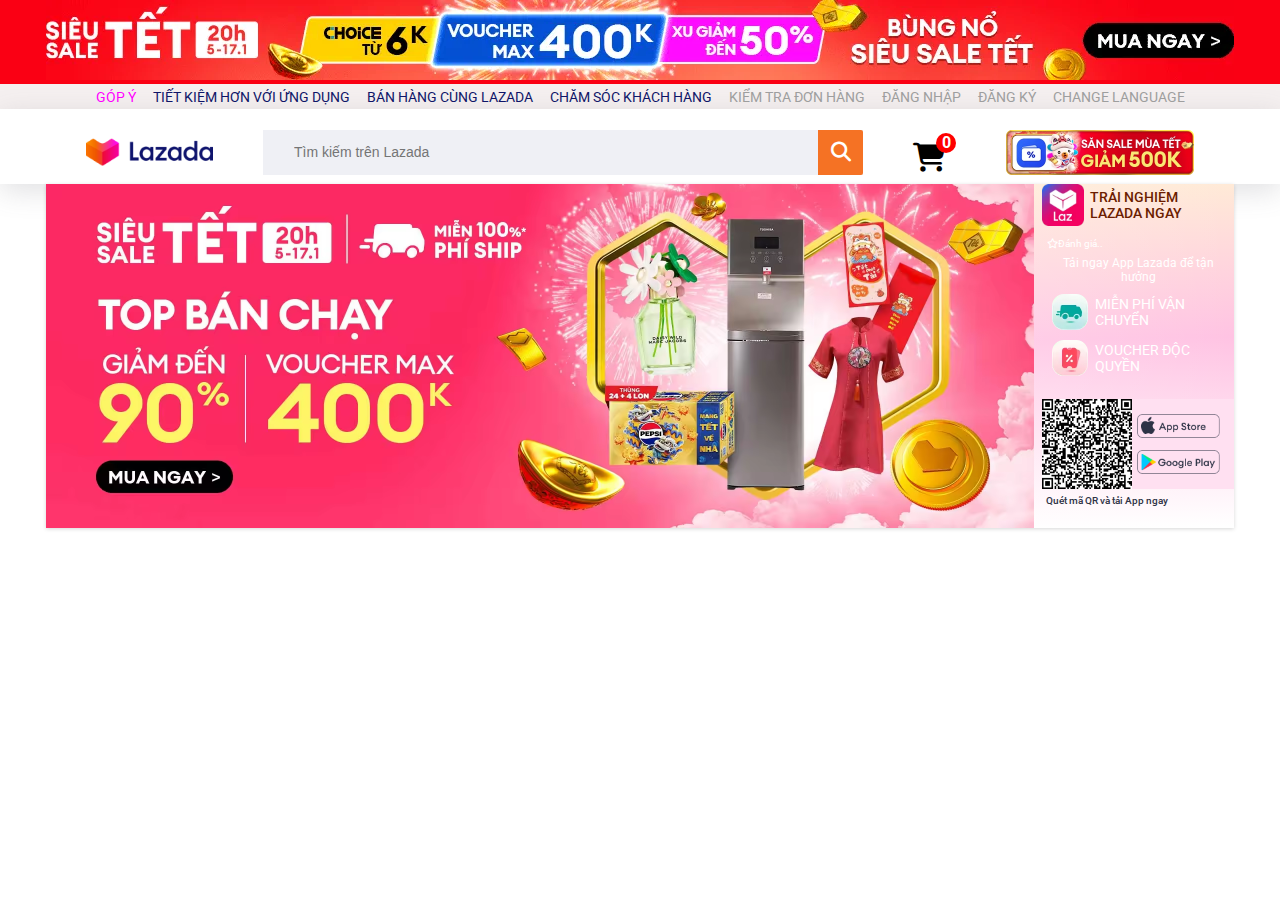
==== index.html @ bd8c55e1 "Add UI Header and section" ====
<!DOCTYPE html>
<html lang="en">
  <head>
    <meta charset="UTF-8" />
    <meta name="viewport" content="width=device-width, initial-scale=1.0" />
    <title>Lazada - Mua Sắm Hàng Chất Giá Tốt Online</title>
    <link rel="stylesheet" href="./src/css/home-page.css" />
    <link rel="preconnect" href="https://fonts.googleapis.com" />
    <link rel="preconnect" href="https://fonts.gstatic.com" crossorigin />
    <link
      href="https://fonts.googleapis.com/css2?family=Roboto:ital,wght@0,100..900;1,100..900&display=swap"
      rel="stylesheet"
    />
    <link
      rel="stylesheet"
      href="https://cdnjs.cloudflare.com/ajax/libs/font-awesome/6.7.2/css/all.min.css"
      integrity="sha512-Evv84Mr4kqVGRNSgIGL/F/aIDqQb7xQ2vcrdIwxfjThSH8CSR7PBEakCr51Ck+w+/U6swU2Im1vVX0SVk9ABhg=="
      crossorigin="anonymous"
      referrerpolicy="no-referrer"
    />
  </head>
  <body>
    <header class="header">
      <img
        src="./src/img/slider-header_.webp"
        alt="header__slider"
        class="header__slider"
      />
      <div class="nav">
        <ul class="nav-list">
          <li class="nav-list__item">
            <a href="" class="nav-list__context">Góp ý</a>
          </li>
          <li class="nav-list__item">
            <a href="" class="nav-list__context">Tiết kiệm hơn với ứng dụng</a>
          </li>
          <li class="nav-list__item">
            <a href="" class="nav-list__context">BÁN HÀNG CÙNG LAZADA</a>
          </li>
          <li class="nav-list__item">
            <a href="" class="nav-list__context">CHĂM SÓC KHÁCH HÀNG</a>
          </li>
          <li class="nav-list__item">
            <a href="" class="nav-list__context">Kiểm tra đơn hàng</a>
          </li>
          <li class="nav-list__item">
            <a href="" class="nav-list__context">ĐĂNG NHẬP</a>
          </li>
          <li class="nav-list__item">
            <a href="" class="nav-list__context">ĐĂNG KÝ</a>
          </li>
          <li class="nav-list__item">
            <a href="" class="nav-list__context">change language</a>
          </li>
        </ul>
      </div>
      <div class="header__search">
        <div class="header__search__left">
          <img
            src="./src/img/logo.png"
            alt="logo"
            class="header__search__logo"
          />
        </div>
        <div class="header__search__center">
          <div class="header__search__center__search">
            <input
              type="text"
              placeholder="Tìm kiếm trên Lazada"
              class="header__search__center__search__input"
            />
            <div class="header__search__center__search__icon">
              <i class="fa-solid fa-magnifying-glass"></i>
            </div>
          </div>
        </div>
        <div class="header__search__right">
          <div class="header__search__right__icon">
            <div class="header__search__right__quantity">
              <strong>0</strong>
            </div>
            <i class="fa-solid fa-cart-shopping"></i>
          </div>
          <img src="./src/img/banner-search.avif" alt="banner-search" />
        </div>
      </div>
    </header>
    <section class="promote">
      <div class="promote__content">
        <div class="promote__content__head">
          <img src="./src/img/promote_option.avif" alt="promote_option" />
          <div class="promote__content__head__right">
            <div class="promote__content__head__right__top">
              <img src="./src/img/lazada__optin.avif" alt="lazada__option" />
              <span>TRẢI NGHIỆM LAZADA NGAY</span>
            </div>
            <div class="promote__content__body">
              <span class="promote__content__body__star">
                <i class="fa-regular fa-star"></i>Đánh giá..
              </span>
              <p class="promote__content__body__desc">
                Tải ngay App Lazada để tận hưởng
              </p>
              <div class="promote__content__body__list_option">
                <div class="promote__content__body__option">
                  <img src="./src/img/car-ship.avif" alt="car-ship" />
                  <span class="promote__content__body__option__title"
                    >MIỄN PHÍ VẬN CHUYỂN</span
                  >
                </div>
                <div class="promote__content__body__option">
                  <img src="./src/img/voucher.avif" alt="voucher" />
                  <span class="promote__content__body__option__title"
                    >VOUCHER ĐỘC QUYỀN</span
                  >
                </div>
              </div>
            </div>
            <div class="promote__content__body__botton">
              <div class="promote__content__body__botton__left">
                <img src="./src/img/QA.avif" alt="qa">
              </div>
              <div class="promote__content__body__botton__right">
                <img src="./src/img/app-store.png" alt="qa">
                <img src="./src/img/ch-play.png" alt="qa">
              </div>
            </div>
            <span>Quét mã QR và tải App ngay</span>
          </div>
        </div>
      </div>
    </section>
  </body>
</html>
---- src/css/home-page.css ----
* {
    padding: 0;
    margin: 0;
    box-sizing: border-box;
}
body {
    font-family: "Roboto", serif;
}
.header {
    background: rgb(250, 0, 20);
}
.header__slider {
    width: 100vw;
    height: 80px;
    object-fit: contain;
}
.nav {
    background: #f5f0f0;
}
.nav-list {
    display: flex;
    justify-content: center;
    align-items: center;
    gap: 17px;
    height: 25px;
}

.nav-list__item {
    list-style-type: none;
}

.nav-list__context {
    text-decoration: none;
    text-transform: uppercase;
    color: #0f1568;
    font-size: 14px;
}

/* Lấy thằng li có class là list__item đầu tiên và css cho thẻ có class nav-list__context nằm bên trong nó */
.nav-list__item:nth-of-type(1) .nav-list__context {
    color: rgb(255, 0, 255);
}
.nav-list__item:nth-of-type(5) .nav-list__context,
.nav-list__item:nth-of-type(6) .nav-list__context,
.nav-list__item:nth-of-type(7) .nav-list__context,
.nav-list__item:nth-of-type(8) .nav-list__context {
    color: #9e9e9e;
}

.nav-list__item .nav-list__context:hover {
    color: #f36d00;
}

.header__search {
    height: 75px;
    padding-top: 11px;
    display: flex;
    justify-content: center;
    align-items: center;
    gap: 50px;
    background-color: #fff;
    box-shadow: rgba(100, 100, 111, 0.2) 0px 7px 29px 0px;
}

.header__search__left {
    width: 127px;
    height: 40px;
}
.header__search__logo {
    width: 100%;
    height: 100%;
    object-fit: contain;
}

.header__search__center {
    background-color: #eff0f5;
}

.header__search__center__search {
    min-width: 600px;
    height: 45px;
    border-radius: 2px;
    padding: 13px 19px;
    padding-right: 0;
    padding-left: 12px;
    color: #212121;
    display: flex;
    align-items: center;
    justify-content: space-between;
}
.header__search__center__search__input {
    font-size: 14px;
    border-radius: 2px;
    padding: 13px 19px;
    border: none;
    outline: none;
    background-color: #eff0f5;
    flex: 1;
}

.header__search__center__search .header__search__center__search__icon {
    min-width: 45px;
    min-height: 45px;
    border-radius: 0 2px 2px 0;
    background: #f57224;
    display: flex;
    justify-content: center;
    align-items: center;
}
.header__search__center__search .header__search__center__search__icon > i {
    color: #fff;
    font-size: 20px;
    cursor: pointer;
}

.header__search__right {
    display: flex;
    align-items: center;
    gap: 40px;
}

.header__search__right i {
    display: block;
    font-size: 29px;
    margin-top: 10px;
    cursor: pointer;
}
.header__search__right > img {
    display: block;
    width: 188px;
    height: 45px;
    object-fit: cover;
    margin-left: 20px;
}
.header__search__right__icon {
    position: relative;
    display: flex;
    align-items: center;
    justify-content: center;
}
.header__search__right__quantity {
    position: absolute;
    width: 20px;
    height: 20px;
    background-color: red;
    color: #fff;
    border-radius: 50%;
    display: flex;
    align-items: center;
    justify-content: center;
    top: 0;
    right: -10px;
}

.promote {
    display: flex;
    justify-content: center;
}
.promote__content {
    max-width: 1188px;
}
.promote__content__head {
    display: flex;
    height: 344px;
    gap: 8px;
    background: linear-gradient(90deg, #fff, hsla(0, 0%, 100%, 0)), linear-gradient(179.27deg, #ffedd6 .83%, #ffc3e3 46.78%, #fff 99.57%), linear-gradient(0deg, #fff, #fff);
    box-shadow: rgba(0, 0, 0, 0.16) 0px 1px 4px;
}
.promote__content__head > img {
    flex: 1;
    object-fit: contain;
    height: 100%;
}
.promote__content__head__right {
    max-width: 194px;
    height: 100%;
}
.promote__content__head__right__top {
    display: flex;
    gap: 6px;
    align-items: center;
}
.promote__content__head__right__top img {
    width: 42px;
    height: 42px;
    object-fit: cover;
}
.promote__content__head__right__top > span {
    font-size: 14px;
    color: #6c1d00;
    font-weight: 500;
    max-width: 138px;
}

.promote__content__body {
    background-image: url("https://img.lazcdn.com/g/tps/imgextra/i2/O1CN01tceZus1IewufOY1tZ_!!6000000000919-2-tps-364-316.png");
    background-repeat: no-repeat;
    background-size: 100% auto;
    min-height: 167px;
    margin-top: 6px;
    overflow: hidden;
    width: 100%;
}

.promote__content__body {
    padding: 0 5px;
}
.promote__content__body__star {
    font-size: 10px;
    color: #fff;
}
.promote__content__body__star > i {
    font-size: 10px;
    color: #fff;
}
.promote__content__body__desc {
    margin-top: 5px;
    color: #fff;
    font-size: 12px;
    text-align: center;
}
.promote__content__body__list_option {
    padding: 0 5px;
}
.promote__content__body__option {
    margin-top: 10px;
    display: flex;
    align-items: center;
    gap: 7px;
}
.promote__content__body__option > img {
    width: 36px;
    height: 36px;
    object-fit: cover;
}
.promote__content__body__option__title {
    font-size: 14px;
    color: #fff;
}

.promote__content__body__botton {
    display: flex;
    align-items: center;
    gap: 5px;
    max-height: 90px;
    background-color: #ffe0f1;
}
.promote__content__body__botton__left {
    width: 90px;
    height: 90px;
}
.promote__content__body__botton__left > img {
    width: 100%;
    height: 100%;
    object-fit: cover;
}
.promote__content__body__botton__right {
    width: 83px;
    height: 24px;
    display: flex;
    flex-direction: column;
    gap: 12px;
    justify-content: center;
}
.promote__content__body__botton__right > img {
    width: 100%;
    height: 100%;
    object-fit: cover;
}
.promote__content__head__right > span {
    color: #2e3346;
    font-size: 10px;
    font-weight: 500;
    line-height: 12px;
    margin-left: 4px;
    margin-top: 6px;
}
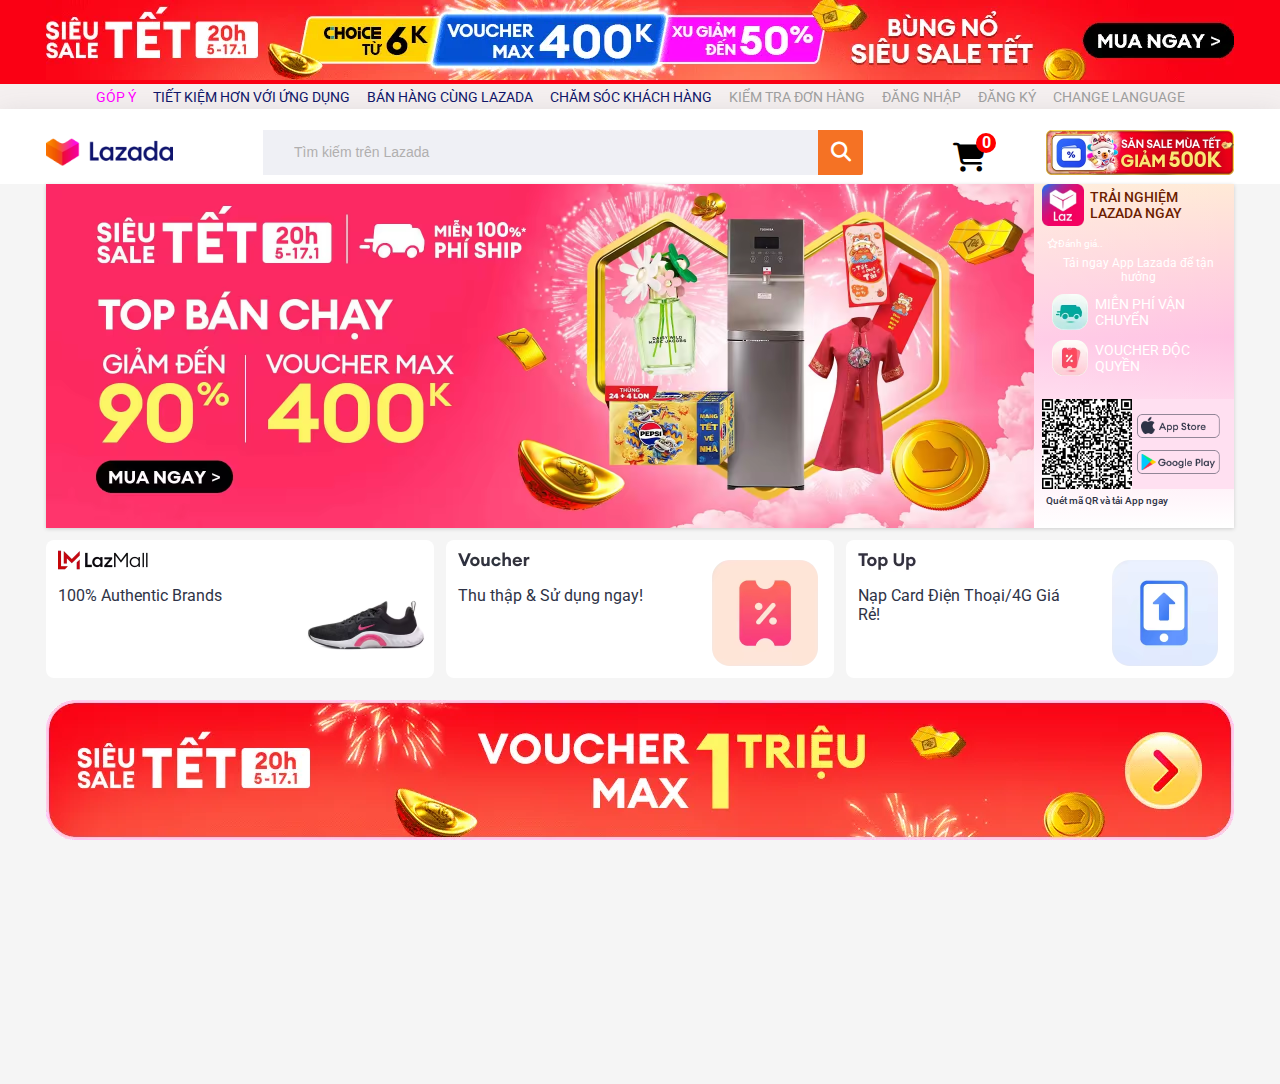
==== commit c2e2fe8b: "Add section voucher and banner" ====
--- a/index.html
+++ b/index.html
@@ -85,50 +85,106 @@
         </div>
       </div>
     </header>
-    <section class="promote">
-      <div class="promote__content">
-        <div class="promote__content__head">
-          <img src="./src/img/promote_option.avif" alt="promote_option" />
-          <div class="promote__content__head__right">
-            <div class="promote__content__head__right__top">
-              <img src="./src/img/lazada__optin.avif" alt="lazada__option" />
-              <span>TRẢI NGHIỆM LAZADA NGAY</span>
-            </div>
-            <div class="promote__content__body">
-              <span class="promote__content__body__star">
-                <i class="fa-regular fa-star"></i>Đánh giá..
-              </span>
-              <p class="promote__content__body__desc">
-                Tải ngay App Lazada để tận hưởng
-              </p>
-              <div class="promote__content__body__list_option">
-                <div class="promote__content__body__option">
-                  <img src="./src/img/car-ship.avif" alt="car-ship" />
-                  <span class="promote__content__body__option__title"
-                    >MIỄN PHÍ VẬN CHUYỂN</span
-                  >
-                </div>
-                <div class="promote__content__body__option">
-                  <img src="./src/img/voucher.avif" alt="voucher" />
-                  <span class="promote__content__body__option__title"
-                    >VOUCHER ĐỘC QUYỀN</span
-                  >
+
+    <main>
+      <section class="promote">
+        <div class="promote__content">
+          <div class="promote__content__head">
+            <img src="./src/img/promote_option.avif" alt="promote_option" />
+            <div class="promote__content__head__right">
+              <div class="promote__content__head__right__top">
+                <img src="./src/img/lazada__optin.avif" alt="lazada__option" />
+                <span>TRẢI NGHIỆM LAZADA NGAY</span>
+              </div>
+              <div class="promote__content__body">
+                <span class="promote__content__body__star">
+                  <i class="fa-regular fa-star"></i>Đánh giá..
+                </span>
+                <p class="promote__content__body__desc">
+                  Tải ngay App Lazada để tận hưởng
+                </p>
+                <div class="promote__content__body__list_option">
+                  <div class="promote__content__body__option">
+                    <img src="./src/img/car-ship.avif" alt="car-ship" />
+                    <span class="promote__content__body__option__title"
+                      >MIỄN PHÍ VẬN CHUYỂN</span
+                    >
+                  </div>
+                  <div class="promote__content__body__option">
+                    <img src="./src/img/voucher.avif" alt="voucher" />
+                    <span class="promote__content__body__option__title"
+                      >VOUCHER ĐỘC QUYỀN</span
+                    >
+                  </div>
                 </div>
               </div>
+              <div class="promote__content__body__botton">
+                <div class="promote__content__body__botton__left">
+                  <img src="./src/img/QA.avif" alt="qa" />
+                </div>
+                <div class="promote__content__body__botton__right">
+                  <img src="./src/img/app-store.png" alt="qa" />
+                  <img src="./src/img/ch-play.png" alt="qa" />
+                </div>
+              </div>
+              <span>Quét mã QR và tải App ngay</span>
             </div>
-            <div class="promote__content__body__botton">
-              <div class="promote__content__body__botton__left">
-                <img src="./src/img/QA.avif" alt="qa">
-              </div>
-              <div class="promote__content__body__botton__right">
-                <img src="./src/img/app-store.png" alt="qa">
-                <img src="./src/img/ch-play.png" alt="qa">
-              </div>
-            </div>
-            <span>Quét mã QR và tải App ngay</span>
           </div>
         </div>
-      </div>
-    </section>
+      </section>
+      <section class="categories">
+        <div class="categories__lest-item">
+          <div class="categories__item">
+            <div class="categories__item__left">
+              <img
+                src="./src/img/category-lazmail.avif"
+                alt="category-lazmail"
+              />
+              <p class="categories__item__left__desc">100% Authentic Brands</p>
+            </div>
+            <div class="categories__item__right">
+              <img src="./src/img/shoe_category.avif" alt="shoe_category" />
+            </div>
+          </div>
+          <div class="categories__item">
+            <div class="categories__item__left">
+              <img
+                src="./src/img/voucher_category.avif"
+                alt="category-lazmail"
+              />
+              <p class="categories__item__left__desc">
+                Thu thập & Sử dụng ngay!
+              </p>
+            </div>
+            <div class="categories__item__right">
+              <img
+                src="./src/img/icon_voucher_category.avif"
+                alt="shoe_category"
+              />
+            </div>
+          </div>
+          <div class="categories__item">
+            <div class="categories__item__left">
+              <img
+                src="./src/img/top_up_category.avif"
+                alt="category-lazmail"
+              />
+              <p class="categories__item__left__desc">
+                Nạp Card Điện Thoại/4G Giá Rẻ!
+              </p>
+            </div>
+            <div class="categories__item__right">
+              <img
+                src="./src/img/top_up_icon_category.avif"
+                alt="shoe_category"
+              />
+            </div>
+          </div>
+        </div>
+      </section>
+      <section class="sale-tet">
+        <img src="./src/img/sale-tet.webp" alt="sale-tet" />
+      </section>
+    </main>
   </body>
 </html>
--- a/src/css/home-page.css
+++ b/src/css/home-page.css
@@ -5,6 +5,7 @@
 }
 body {
     font-family: "Roboto", serif;
+    overflow: hidden;
 }
 .header {
     background: rgb(250, 0, 20);
@@ -57,7 +58,7 @@
     display: flex;
     justify-content: center;
     align-items: center;
-    gap: 50px;
+    gap: 90px;
     background-color: #fff;
     box-shadow: rgba(100, 100, 111, 0.2) 0px 7px 29px 0px;
 }
@@ -97,6 +98,9 @@
     background-color: #eff0f5;
     flex: 1;
 }
+.header__search__center__search__input::placeholder {
+    color: #b1afaf;
+}
 
 .header__search__center__search .header__search__center__search__icon {
     min-width: 45px;
@@ -152,6 +156,11 @@
     right: -10px;
 }
 
+main {
+    background-color: #f5f5f5;
+    height: 100vh;
+}
+
 .promote {
     display: flex;
     justify-content: center;
@@ -163,7 +172,8 @@
     display: flex;
     height: 344px;
     gap: 8px;
-    background: linear-gradient(90deg, #fff, hsla(0, 0%, 100%, 0)), linear-gradient(179.27deg, #ffedd6 .83%, #ffc3e3 46.78%, #fff 99.57%), linear-gradient(0deg, #fff, #fff);
+    background: linear-gradient(90deg, #fff, hsla(0, 0%, 100%, 0)),
+        linear-gradient(179.27deg, #ffedd6 0.83%, #ffc3e3 46.78%, #fff 99.57%), linear-gradient(0deg, #fff, #fff);
     box-shadow: rgba(0, 0, 0, 0.16) 0px 1px 4px;
 }
 .promote__content__head > img {
@@ -275,3 +285,71 @@
     margin-left: 4px;
     margin-top: 6px;
 }
+
+.categories {
+    padding-top: 12px;
+    display: flex;
+    justify-content: center;
+}
+.categories__lest-item {
+    width: 1188px;
+    display: flex;
+    justify-content: space-between;
+    gap: 12px;
+}
+.categories__item {
+    width: 388px;
+    height: 138px;
+    display: flex;
+    justify-content: space-between;
+    margin-bottom: 22px;
+    padding-top: 8px;
+    overflow: hidden;
+    padding-left: 12px;
+    padding-bottom: 20px;
+    background-color: #fff;
+    border-radius: 8px;
+    cursor: pointer;
+}
+
+.categories__item:nth-of-type(1):hover .categories__item__left__desc {
+    color: red;
+}
+.categories__item:nth-of-type(2):hover .categories__item__left__desc {
+    color: orange;
+}
+
+.categories__item:nth-of-type(3):hover .categories__item__left__desc {
+    color: aqua;
+}
+
+.categories__item__left {
+}
+.categories__item__left > img {
+    width: 138px;
+    height: 24px;
+    object-fit: cover;
+}
+.categories__item__left > .categories__item__left__desc {
+    color: #2e3346;
+    font-size: 16px;
+    margin-top: 10px;
+    max-width: 222px;
+}
+
+.categories__item__right {
+}
+.categories__item__right > img {
+    width: 138px;
+    height: 130px;
+}
+
+.sale-tet {
+    display: flex;
+    justify-content: center;
+}
+
+.sale-tet > img {
+    max-width: 1188px;
+    object-fit: cover;
+}
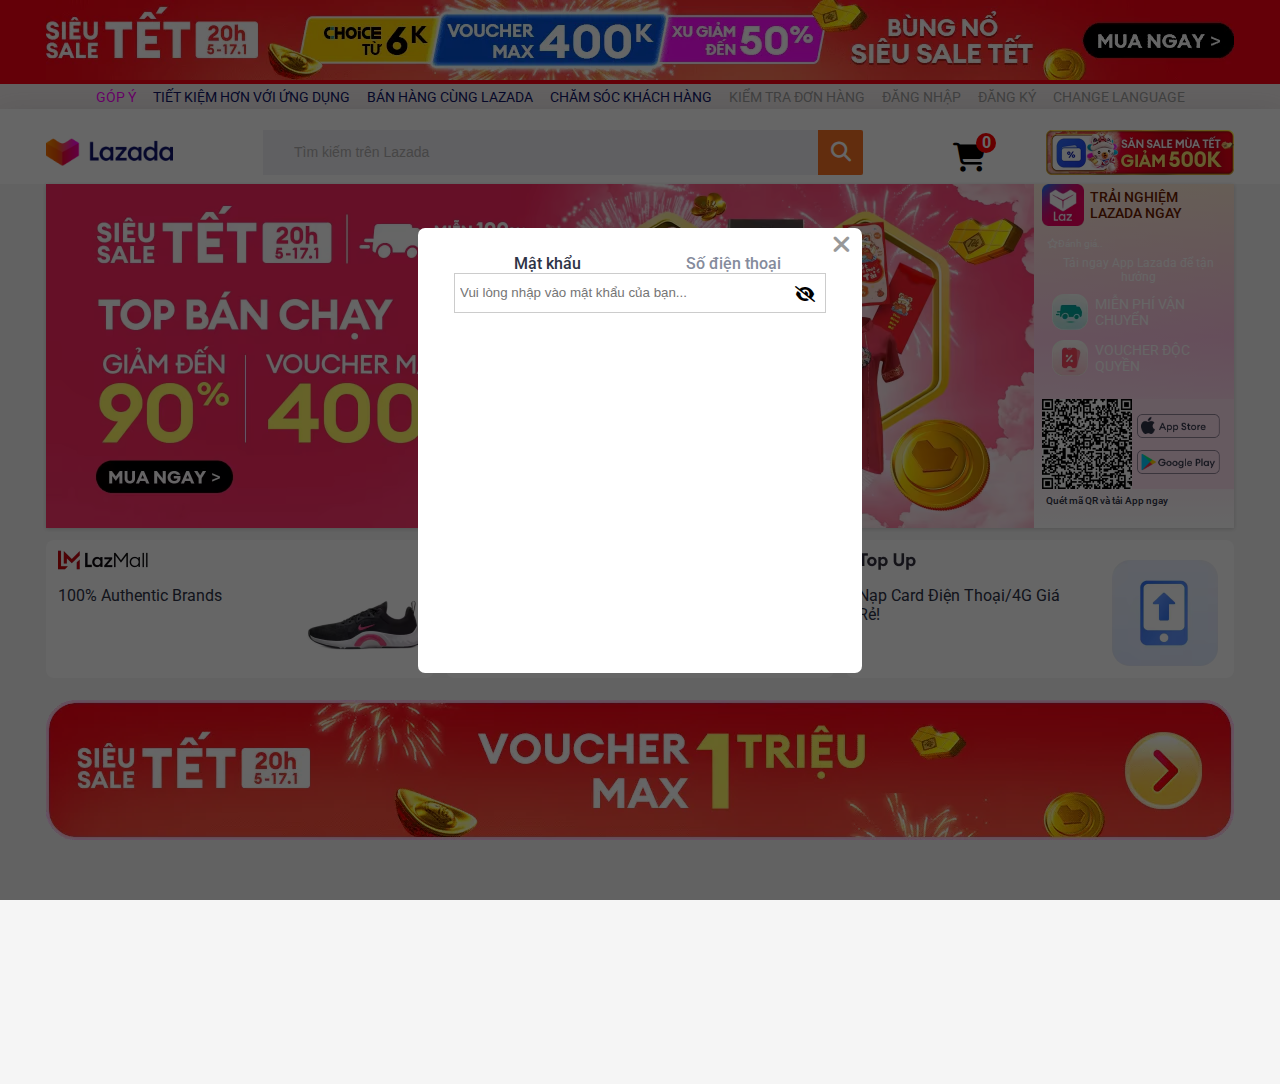
==== commit 6fc60c38: "Add handle modal and handle eye password" ====
--- a/index.html
+++ b/index.html
@@ -35,16 +35,18 @@
             <a href="" class="nav-list__context">Tiết kiệm hơn với ứng dụng</a>
           </li>
           <li class="nav-list__item">
-            <a href="" class="nav-list__context">BÁN HÀNG CÙNG LAZADA</a>
-          </li>
-          <li class="nav-list__item">
-            <a href="" class="nav-list__context">CHĂM SÓC KHÁCH HÀNG</a>
+            <a href="" target="_blank" class="nav-list__context"
+              >BÁN HÀNG CÙNG LAZADA</a
+            >
+          </li>
+          <li class="nav-list__item">
+            <a class="nav-list__context">CHĂM SÓC KHÁCH HÀNG</a>
           </li>
           <li class="nav-list__item">
             <a href="" class="nav-list__context">Kiểm tra đơn hàng</a>
           </li>
           <li class="nav-list__item">
-            <a href="" class="nav-list__context">ĐĂNG NHẬP</a>
+            <a href="#" class="nav-list__context nav-list__login">ĐĂNG NHẬP</a>
           </li>
           <li class="nav-list__item">
             <a href="" class="nav-list__context">ĐĂNG KÝ</a>
@@ -85,7 +87,6 @@
         </div>
       </div>
     </header>
-
     <main>
       <section class="promote">
         <div class="promote__content">
@@ -186,5 +187,27 @@
         <img src="./src/img/sale-tet.webp" alt="sale-tet" />
       </section>
     </main>
+
+    <div class="modal">
+      <div class="modal__container">
+        <div class="modal__container__header">
+          <i class="fa-solid fa-xmark modal__container__icon-close"></i>
+          <strong class="modal__container__title auth-active">Mật khẩu</strong>
+          <strong class="modal__container__title">Số điện thoại</strong>
+        </div>
+        <div class="modal__container__content">
+          <div class="modal__container__content__fierd">
+            <input
+              type="password"
+              placeholder="Vui lòng nhập vào mật khẩu của bạn..."
+            />
+            <i class="fa-solid fa-eye-slash"></i>
+          </div>
+        </div>
+      </div>
+    </div>
+
+    <script src="./src/js/index.js"></script>
+    <script src="./src/js/handle-modal.js"></script>
   </body>
 </html>
--- a/src/css/home-page.css
+++ b/src/css/home-page.css
@@ -1,355 +1,428 @@
 * {
-    padding: 0;
-    margin: 0;
-    box-sizing: border-box;
+  padding: 0;
+  margin: 0;
+  box-sizing: border-box;
 }
 body {
-    font-family: "Roboto", serif;
-    overflow: hidden;
+  font-family: "Roboto", serif;
 }
 .header {
-    background: rgb(250, 0, 20);
+  background: rgb(250, 0, 20);
 }
 .header__slider {
-    width: 100vw;
-    height: 80px;
-    object-fit: contain;
+  width: 100vw;
+  height: 80px;
+  object-fit: contain;
 }
 .nav {
-    background: #f5f0f0;
+  background: #f5f0f0;
 }
 .nav-list {
-    display: flex;
-    justify-content: center;
-    align-items: center;
-    gap: 17px;
-    height: 25px;
+  display: flex;
+  justify-content: center;
+  align-items: center;
+  gap: 17px;
+  height: 25px;
 }
 
 .nav-list__item {
-    list-style-type: none;
+  list-style-type: none;
 }
 
 .nav-list__context {
-    text-decoration: none;
-    text-transform: uppercase;
-    color: #0f1568;
-    font-size: 14px;
+  text-decoration: none;
+  text-transform: uppercase;
+  color: #0f1568;
+  font-size: 14px;
 }
 
 /* Lấy thằng li có class là list__item đầu tiên và css cho thẻ có class nav-list__context nằm bên trong nó */
 .nav-list__item:nth-of-type(1) .nav-list__context {
-    color: rgb(255, 0, 255);
+  color: rgb(255, 0, 255);
 }
 .nav-list__item:nth-of-type(5) .nav-list__context,
 .nav-list__item:nth-of-type(6) .nav-list__context,
 .nav-list__item:nth-of-type(7) .nav-list__context,
 .nav-list__item:nth-of-type(8) .nav-list__context {
-    color: #9e9e9e;
+  color: #9e9e9e;
 }
 
 .nav-list__item .nav-list__context:hover {
-    color: #f36d00;
+  color: #f36d00;
 }
 
 .header__search {
-    height: 75px;
-    padding-top: 11px;
-    display: flex;
-    justify-content: center;
-    align-items: center;
-    gap: 90px;
-    background-color: #fff;
-    box-shadow: rgba(100, 100, 111, 0.2) 0px 7px 29px 0px;
+  height: 75px;
+  padding-top: 11px;
+  display: flex;
+  justify-content: center;
+  align-items: center;
+  gap: 90px;
+  background-color: #fff;
+  box-shadow: rgba(100, 100, 111, 0.2) 0px 7px 29px 0px;
 }
 
 .header__search__left {
-    width: 127px;
+  width: 127px;
+  height: 40px;
+}
+.header__search__logo {
+  width: 100%;
+  height: 100%;
+  object-fit: contain;
+}
+
+.header__search__center {
+  background-color: #eff0f5;
+}
+
+.header__search__center__search {
+  min-width: 600px;
+  height: 45px;
+  border-radius: 2px;
+  padding: 13px 19px;
+  padding-right: 0;
+  padding-left: 12px;
+  color: #212121;
+  display: flex;
+  align-items: center;
+  justify-content: space-between;
+}
+.header__search__center__search__input {
+  font-size: 14px;
+  border-radius: 2px;
+  padding: 13px 19px;
+  border: none;
+  outline: none;
+  background-color: #eff0f5;
+  flex: 1;
+}
+.header__search__center__search__input::placeholder {
+  color: #b1afaf;
+}
+
+.header__search__center__search .header__search__center__search__icon {
+  min-width: 45px;
+  min-height: 45px;
+  border-radius: 0 2px 2px 0;
+  background: #f57224;
+  display: flex;
+  justify-content: center;
+  align-items: center;
+}
+.header__search__center__search .header__search__center__search__icon > i {
+  color: #fff;
+  font-size: 20px;
+  cursor: pointer;
+}
+
+.header__search__right {
+  display: flex;
+  align-items: center;
+  gap: 40px;
+}
+
+.header__search__right i {
+  display: block;
+  font-size: 29px;
+  margin-top: 10px;
+  cursor: pointer;
+}
+.header__search__right > img {
+  display: block;
+  width: 188px;
+  height: 45px;
+  object-fit: cover;
+  margin-left: 20px;
+}
+.header__search__right__icon {
+  position: relative;
+  display: flex;
+  align-items: center;
+  justify-content: center;
+}
+.header__search__right__quantity {
+  position: absolute;
+  width: 20px;
+  height: 20px;
+  background-color: red;
+  color: #fff;
+  border-radius: 50%;
+  display: flex;
+  align-items: center;
+  justify-content: center;
+  top: 0;
+  right: -10px;
+}
+
+main {
+  background-color: #f5f5f5;
+  height: 100vh;
+}
+
+.promote {
+  display: flex;
+  justify-content: center;
+}
+.promote__content {
+  max-width: 1188px;
+}
+.promote__content__head {
+  display: flex;
+  height: 344px;
+  gap: 8px;
+  background: linear-gradient(90deg, #fff, hsla(0, 0%, 100%, 0)),
+    linear-gradient(179.27deg, #ffedd6 0.83%, #ffc3e3 46.78%, #fff 99.57%),
+    linear-gradient(0deg, #fff, #fff);
+  box-shadow: rgba(0, 0, 0, 0.16) 0px 1px 4px;
+}
+.promote__content__head > img {
+  flex: 1;
+  object-fit: contain;
+  height: 100%;
+}
+.promote__content__head__right {
+  max-width: 194px;
+  height: 100%;
+}
+.promote__content__head__right__top {
+  display: flex;
+  gap: 6px;
+  align-items: center;
+}
+.promote__content__head__right__top img {
+  width: 42px;
+  height: 42px;
+  object-fit: cover;
+}
+.promote__content__head__right__top > span {
+  font-size: 14px;
+  color: #6c1d00;
+  font-weight: 500;
+  max-width: 138px;
+}
+
+.promote__content__body {
+  background-image: url("https://img.lazcdn.com/g/tps/imgextra/i2/O1CN01tceZus1IewufOY1tZ_!!6000000000919-2-tps-364-316.png");
+  background-repeat: no-repeat;
+  background-size: 100% auto;
+  min-height: 167px;
+  margin-top: 6px;
+  overflow: hidden;
+  width: 100%;
+}
+
+.promote__content__body {
+  padding: 0 5px;
+}
+.promote__content__body__star {
+  font-size: 10px;
+  color: #fff;
+}
+.promote__content__body__star > i {
+  font-size: 10px;
+  color: #fff;
+}
+.promote__content__body__desc {
+  margin-top: 5px;
+  color: #fff;
+  font-size: 12px;
+  text-align: center;
+}
+.promote__content__body__list_option {
+  padding: 0 5px;
+}
+.promote__content__body__option {
+  margin-top: 10px;
+  display: flex;
+  align-items: center;
+  gap: 7px;
+}
+.promote__content__body__option > img {
+  width: 36px;
+  height: 36px;
+  object-fit: cover;
+}
+.promote__content__body__option__title {
+  font-size: 14px;
+  color: #fff;
+}
+
+.promote__content__body__botton {
+  display: flex;
+  align-items: center;
+  gap: 5px;
+  max-height: 90px;
+  background-color: #ffe0f1;
+}
+.promote__content__body__botton__left {
+  width: 90px;
+  height: 90px;
+}
+.promote__content__body__botton__left > img {
+  width: 100%;
+  height: 100%;
+  object-fit: cover;
+}
+.promote__content__body__botton__right {
+  width: 83px;
+  height: 24px;
+  display: flex;
+  flex-direction: column;
+  gap: 12px;
+  justify-content: center;
+}
+.promote__content__body__botton__right > img {
+  width: 100%;
+  height: 100%;
+  object-fit: cover;
+}
+.promote__content__head__right > span {
+  color: #2e3346;
+  font-size: 10px;
+  font-weight: 500;
+  line-height: 12px;
+  margin-left: 4px;
+  margin-top: 6px;
+}
+
+.categories {
+  padding-top: 12px;
+  display: flex;
+  justify-content: center;
+}
+.categories__lest-item {
+  width: 1188px;
+  display: flex;
+  justify-content: space-between;
+  gap: 12px;
+}
+.categories__item {
+  width: 388px;
+  height: 138px;
+  display: flex;
+  justify-content: space-between;
+  margin-bottom: 22px;
+  padding-top: 8px;
+  overflow: hidden;
+  padding-left: 12px;
+  padding-bottom: 20px;
+  background-color: #fff;
+  border-radius: 8px;
+  cursor: pointer;
+}
+
+.categories__item:nth-of-type(1):hover .categories__item__left__desc {
+  color: red;
+}
+.categories__item:nth-of-type(2):hover .categories__item__left__desc {
+  color: orange;
+}
+
+.categories__item:nth-of-type(3):hover .categories__item__left__desc {
+  color: aqua;
+}
+
+.categories__item__left {
+}
+.categories__item__left > img {
+  width: 138px;
+  height: 24px;
+  object-fit: cover;
+}
+.categories__item__left > .categories__item__left__desc {
+  color: #2e3346;
+  font-size: 16px;
+  margin-top: 10px;
+  max-width: 222px;
+}
+
+.categories__item__right {
+}
+.categories__item__right > img {
+  width: 138px;
+  height: 130px;
+}
+
+.sale-tet {
+  display: flex;
+  justify-content: center;
+}
+
+.sale-tet > img {
+  max-width: 1188px;
+  object-fit: cover;
+}
+
+/* Modal */
+.modal {
+  position: fixed;
+  top: 0;
+  right: 0;
+  left: 0;
+  bottom: 0;
+  background-color: #00000099;
+  display: flex;
+  justify-content: center;
+  align-items: center;
+  /* display: none; */
+}
+
+.modal__container {
+  width: 444px;
+  height: 445px;
+  background-color: #fff;
+  border-radius: 7px;
+  padding: 0 36px;
+  position: relative;
+}
+
+.modal__container__header {
+  margin-top: 26px;
+  display: grid;
+  grid-template-columns: repeat(2, 1fr);
+}
+
+.modal__container__title {
+  text-align: center;
+  font-size: 16px;
+  font-weight: 500;
+  cursor: pointer;
+  color: #858b9c;
+}
+.auth-active {
+  color: #2e3346;
+}
+
+.modal__container__icon-close {
+  position: absolute;
+  top: 5px;
+  right: 10px;
+  font-size: 25px;
+  cursor: pointer;
+  opacity: 0.4;
+}
+
+.modal__container__content {
+
+}
+.modal__container__content__fierd {
+    position: relative;
+    width: 100%;
     height: 40px;
-}
-.header__search__logo {
+    border: 1px solid #ccc;
+    padding: 0 5px;
+}
+.modal__container__content__fierd > input {
+    border: none;
+    height: 100%;
     width: 100%;
-    height: 100%;
-    object-fit: contain;
-}
-
-.header__search__center {
-    background-color: #eff0f5;
-}
-
-.header__search__center__search {
-    min-width: 600px;
-    height: 45px;
-    border-radius: 2px;
-    padding: 13px 19px;
-    padding-right: 0;
-    padding-left: 12px;
-    color: #212121;
-    display: flex;
-    align-items: center;
-    justify-content: space-between;
-}
-.header__search__center__search__input {
-    font-size: 14px;
-    border-radius: 2px;
-    padding: 13px 19px;
-    border: none;
     outline: none;
-    background-color: #eff0f5;
-    flex: 1;
-}
-.header__search__center__search__input::placeholder {
-    color: #b1afaf;
-}
-
-.header__search__center__search .header__search__center__search__icon {
-    min-width: 45px;
-    min-height: 45px;
-    border-radius: 0 2px 2px 0;
-    background: #f57224;
-    display: flex;
-    justify-content: center;
-    align-items: center;
-}
-.header__search__center__search .header__search__center__search__icon > i {
-    color: #fff;
-    font-size: 20px;
+}
+
+.modal__container__content__fierd i {
+    position: absolute;
+    right: 10px;
+    top: 12px;
     cursor: pointer;
-}
-
-.header__search__right {
-    display: flex;
-    align-items: center;
-    gap: 40px;
-}
-
-.header__search__right i {
-    display: block;
-    font-size: 29px;
-    margin-top: 10px;
-    cursor: pointer;
-}
-.header__search__right > img {
-    display: block;
-    width: 188px;
-    height: 45px;
-    object-fit: cover;
-    margin-left: 20px;
-}
-.header__search__right__icon {
-    position: relative;
-    display: flex;
-    align-items: center;
-    justify-content: center;
-}
-.header__search__right__quantity {
-    position: absolute;
-    width: 20px;
-    height: 20px;
-    background-color: red;
-    color: #fff;
-    border-radius: 50%;
-    display: flex;
-    align-items: center;
-    justify-content: center;
-    top: 0;
-    right: -10px;
-}
-
-main {
-    background-color: #f5f5f5;
-    height: 100vh;
-}
-
-.promote {
-    display: flex;
-    justify-content: center;
-}
-.promote__content {
-    max-width: 1188px;
-}
-.promote__content__head {
-    display: flex;
-    height: 344px;
-    gap: 8px;
-    background: linear-gradient(90deg, #fff, hsla(0, 0%, 100%, 0)),
-        linear-gradient(179.27deg, #ffedd6 0.83%, #ffc3e3 46.78%, #fff 99.57%), linear-gradient(0deg, #fff, #fff);
-    box-shadow: rgba(0, 0, 0, 0.16) 0px 1px 4px;
-}
-.promote__content__head > img {
-    flex: 1;
-    object-fit: contain;
-    height: 100%;
-}
-.promote__content__head__right {
-    max-width: 194px;
-    height: 100%;
-}
-.promote__content__head__right__top {
-    display: flex;
-    gap: 6px;
-    align-items: center;
-}
-.promote__content__head__right__top img {
-    width: 42px;
-    height: 42px;
-    object-fit: cover;
-}
-.promote__content__head__right__top > span {
-    font-size: 14px;
-    color: #6c1d00;
-    font-weight: 500;
-    max-width: 138px;
-}
-
-.promote__content__body {
-    background-image: url("https://img.lazcdn.com/g/tps/imgextra/i2/O1CN01tceZus1IewufOY1tZ_!!6000000000919-2-tps-364-316.png");
-    background-repeat: no-repeat;
-    background-size: 100% auto;
-    min-height: 167px;
-    margin-top: 6px;
-    overflow: hidden;
-    width: 100%;
-}
-
-.promote__content__body {
-    padding: 0 5px;
-}
-.promote__content__body__star {
-    font-size: 10px;
-    color: #fff;
-}
-.promote__content__body__star > i {
-    font-size: 10px;
-    color: #fff;
-}
-.promote__content__body__desc {
-    margin-top: 5px;
-    color: #fff;
-    font-size: 12px;
-    text-align: center;
-}
-.promote__content__body__list_option {
-    padding: 0 5px;
-}
-.promote__content__body__option {
-    margin-top: 10px;
-    display: flex;
-    align-items: center;
-    gap: 7px;
-}
-.promote__content__body__option > img {
-    width: 36px;
-    height: 36px;
-    object-fit: cover;
-}
-.promote__content__body__option__title {
-    font-size: 14px;
-    color: #fff;
-}
-
-.promote__content__body__botton {
-    display: flex;
-    align-items: center;
-    gap: 5px;
-    max-height: 90px;
-    background-color: #ffe0f1;
-}
-.promote__content__body__botton__left {
-    width: 90px;
-    height: 90px;
-}
-.promote__content__body__botton__left > img {
-    width: 100%;
-    height: 100%;
-    object-fit: cover;
-}
-.promote__content__body__botton__right {
-    width: 83px;
-    height: 24px;
-    display: flex;
-    flex-direction: column;
-    gap: 12px;
-    justify-content: center;
-}
-.promote__content__body__botton__right > img {
-    width: 100%;
-    height: 100%;
-    object-fit: cover;
-}
-.promote__content__head__right > span {
-    color: #2e3346;
-    font-size: 10px;
-    font-weight: 500;
-    line-height: 12px;
-    margin-left: 4px;
-    margin-top: 6px;
-}
-
-.categories {
-    padding-top: 12px;
-    display: flex;
-    justify-content: center;
-}
-.categories__lest-item {
-    width: 1188px;
-    display: flex;
-    justify-content: space-between;
-    gap: 12px;
-}
-.categories__item {
-    width: 388px;
-    height: 138px;
-    display: flex;
-    justify-content: space-between;
-    margin-bottom: 22px;
-    padding-top: 8px;
-    overflow: hidden;
-    padding-left: 12px;
-    padding-bottom: 20px;
-    background-color: #fff;
-    border-radius: 8px;
-    cursor: pointer;
-}
-
-.categories__item:nth-of-type(1):hover .categories__item__left__desc {
-    color: red;
-}
-.categories__item:nth-of-type(2):hover .categories__item__left__desc {
-    color: orange;
-}
-
-.categories__item:nth-of-type(3):hover .categories__item__left__desc {
-    color: aqua;
-}
-
-.categories__item__left {
-}
-.categories__item__left > img {
-    width: 138px;
-    height: 24px;
-    object-fit: cover;
-}
-.categories__item__left > .categories__item__left__desc {
-    color: #2e3346;
-    font-size: 16px;
-    margin-top: 10px;
-    max-width: 222px;
-}
-
-.categories__item__right {
-}
-.categories__item__right > img {
-    width: 138px;
-    height: 130px;
-}
-
-.sale-tet {
-    display: flex;
-    justify-content: center;
-}
-
-.sale-tet > img {
-    max-width: 1188px;
-    object-fit: cover;
-}
+}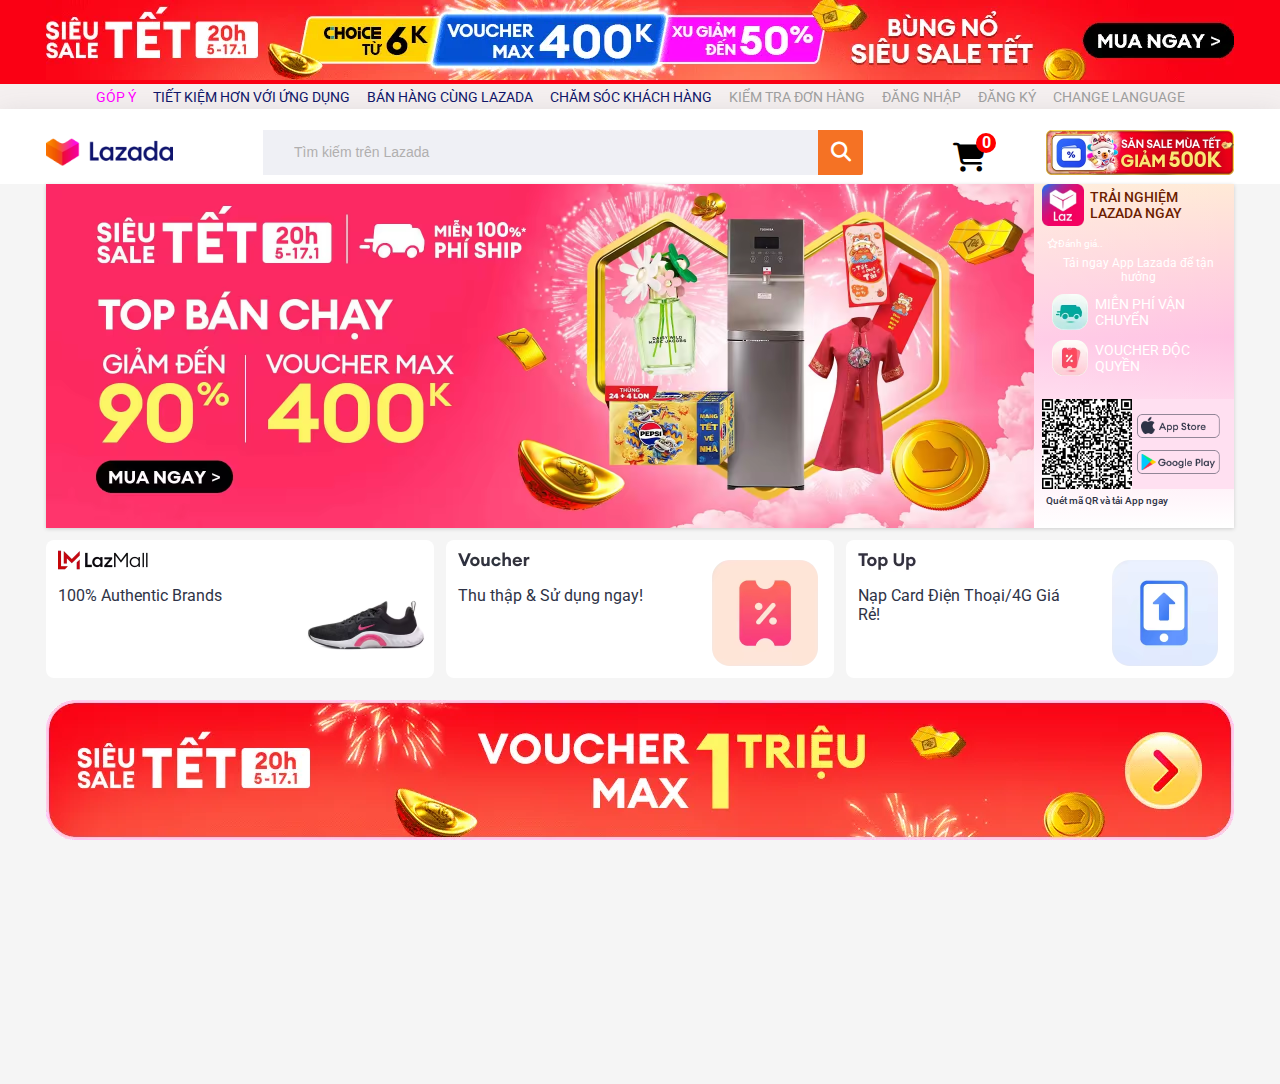
==== commit a003c204: "Done DOM, learn Reposive" ====
--- a/index.html
+++ b/index.html
@@ -1,213 +1,181 @@
 <!DOCTYPE html>
 <html lang="en">
-  <head>
-    <meta charset="UTF-8" />
-    <meta name="viewport" content="width=device-width, initial-scale=1.0" />
-    <title>Lazada - Mua Sắm Hàng Chất Giá Tốt Online</title>
-    <link rel="stylesheet" href="./src/css/home-page.css" />
-    <link rel="preconnect" href="https://fonts.googleapis.com" />
-    <link rel="preconnect" href="https://fonts.gstatic.com" crossorigin />
-    <link
-      href="https://fonts.googleapis.com/css2?family=Roboto:ital,wght@0,100..900;1,100..900&display=swap"
-      rel="stylesheet"
-    />
-    <link
-      rel="stylesheet"
-      href="https://cdnjs.cloudflare.com/ajax/libs/font-awesome/6.7.2/css/all.min.css"
-      integrity="sha512-Evv84Mr4kqVGRNSgIGL/F/aIDqQb7xQ2vcrdIwxfjThSH8CSR7PBEakCr51Ck+w+/U6swU2Im1vVX0SVk9ABhg=="
-      crossorigin="anonymous"
-      referrerpolicy="no-referrer"
-    />
-  </head>
-  <body>
-    <header class="header">
-      <img
-        src="./src/img/slider-header_.webp"
-        alt="header__slider"
-        class="header__slider"
-      />
-      <div class="nav">
-        <ul class="nav-list">
-          <li class="nav-list__item">
-            <a href="" class="nav-list__context">Góp ý</a>
-          </li>
-          <li class="nav-list__item">
-            <a href="" class="nav-list__context">Tiết kiệm hơn với ứng dụng</a>
-          </li>
-          <li class="nav-list__item">
-            <a href="" target="_blank" class="nav-list__context"
-              >BÁN HÀNG CÙNG LAZADA</a
-            >
-          </li>
-          <li class="nav-list__item">
-            <a class="nav-list__context">CHĂM SÓC KHÁCH HÀNG</a>
-          </li>
-          <li class="nav-list__item">
-            <a href="" class="nav-list__context">Kiểm tra đơn hàng</a>
-          </li>
-          <li class="nav-list__item">
-            <a href="#" class="nav-list__context nav-list__login">ĐĂNG NHẬP</a>
-          </li>
-          <li class="nav-list__item">
-            <a href="" class="nav-list__context">ĐĂNG KÝ</a>
-          </li>
-          <li class="nav-list__item">
-            <a href="" class="nav-list__context">change language</a>
-          </li>
-        </ul>
+
+<head>
+  <meta charset="UTF-8" />
+  <meta name="viewport" content="width=device-width, initial-scale=1.0" />
+  <title>Lazada - Mua Sắm Hàng Chất Giá Tốt Online</title>
+  <link rel="stylesheet" href="./src/css/home-page.css" />
+  <link rel="preconnect" href="https://fonts.googleapis.com" />
+  <link rel="preconnect" href="https://fonts.gstatic.com" crossorigin />
+  <link href="https://fonts.googleapis.com/css2?family=Roboto:ital,wght@0,100..900;1,100..900&display=swap"
+    rel="stylesheet" />
+  <link rel="stylesheet" href="https://cdnjs.cloudflare.com/ajax/libs/font-awesome/6.7.2/css/all.min.css"
+    integrity="sha512-Evv84Mr4kqVGRNSgIGL/F/aIDqQb7xQ2vcrdIwxfjThSH8CSR7PBEakCr51Ck+w+/U6swU2Im1vVX0SVk9ABhg=="
+    crossorigin="anonymous" referrerpolicy="no-referrer" />
+</head>
+
+<body>
+
+  <header id="header" class="header">
+    <img src="./src/img/slider-header_.webp" alt="header__slider" class="header__slider" />
+    <div class="nav">
+      <ul class="nav-list">
+        <li class="nav-list__item">
+          <a href="#" class="nav-list__context"> Góp ý</a>
+        </li>
+        <li class="nav-list__item">
+          <a href="" class="nav-list__context"> Tiết kiệm hơn với ứng dụng </a>
+        </li>
+        <li class="nav-list__item">
+          <a href="" target="_blank" class="nav-list__context">BÁN HÀNG CÙNG LAZADA</a>
+        </li>
+        <li class="nav-list__item">
+          <a class="nav-list__context">CHĂM SÓC KHÁCH HÀNG</a>
+        </li>
+        <li class="nav-list__item">
+          <a href="" class="nav-list__context">Kiểm tra đơn hàng</a>
+        </li>
+        <li class="nav-list__item">
+          <a href="#" class="nav-list__context nav-list__login">ĐĂNG NHẬP</a>
+        </li>
+        <li class="nav-list__item">
+          <a href="" class="nav-list__context">ĐĂNG KÝ</a>
+        </li>
+        <li class="nav-list__item">
+          <a href="" class="nav-list__context">change language</a>
+        </li>
+      </ul>
+    </div>
+    <div class="header__search">
+      <div class="header__search__left">
+        <img src="./src/img/logo.png" alt="logo" class="header__search__logo" />
       </div>
-      <div class="header__search">
-        <div class="header__search__left">
-          <img
-            src="./src/img/logo.png"
-            alt="logo"
-            class="header__search__logo"
-          />
-        </div>
-        <div class="header__search__center">
-          <div class="header__search__center__search">
-            <input
-              type="text"
-              placeholder="Tìm kiếm trên Lazada"
-              class="header__search__center__search__input"
-            />
-            <div class="header__search__center__search__icon">
-              <i class="fa-solid fa-magnifying-glass"></i>
-            </div>
-          </div>
-        </div>
-        <div class="header__search__right">
-          <div class="header__search__right__icon">
-            <div class="header__search__right__quantity">
-              <strong>0</strong>
-            </div>
-            <i class="fa-solid fa-cart-shopping"></i>
-          </div>
-          <img src="./src/img/banner-search.avif" alt="banner-search" />
-        </div>
-      </div>
-    </header>
-    <main>
-      <section class="promote">
-        <div class="promote__content">
-          <div class="promote__content__head">
-            <img src="./src/img/promote_option.avif" alt="promote_option" />
-            <div class="promote__content__head__right">
-              <div class="promote__content__head__right__top">
-                <img src="./src/img/lazada__optin.avif" alt="lazada__option" />
-                <span>TRẢI NGHIỆM LAZADA NGAY</span>
-              </div>
-              <div class="promote__content__body">
-                <span class="promote__content__body__star">
-                  <i class="fa-regular fa-star"></i>Đánh giá..
-                </span>
-                <p class="promote__content__body__desc">
-                  Tải ngay App Lazada để tận hưởng
-                </p>
-                <div class="promote__content__body__list_option">
-                  <div class="promote__content__body__option">
-                    <img src="./src/img/car-ship.avif" alt="car-ship" />
-                    <span class="promote__content__body__option__title"
-                      >MIỄN PHÍ VẬN CHUYỂN</span
-                    >
-                  </div>
-                  <div class="promote__content__body__option">
-                    <img src="./src/img/voucher.avif" alt="voucher" />
-                    <span class="promote__content__body__option__title"
-                      >VOUCHER ĐỘC QUYỀN</span
-                    >
-                  </div>
-                </div>
-              </div>
-              <div class="promote__content__body__botton">
-                <div class="promote__content__body__botton__left">
-                  <img src="./src/img/QA.avif" alt="qa" />
-                </div>
-                <div class="promote__content__body__botton__right">
-                  <img src="./src/img/app-store.png" alt="qa" />
-                  <img src="./src/img/ch-play.png" alt="qa" />
-                </div>
-              </div>
-              <span>Quét mã QR và tải App ngay</span>
-            </div>
-          </div>
-        </div>
-      </section>
-      <section class="categories">
-        <div class="categories__lest-item">
-          <div class="categories__item">
-            <div class="categories__item__left">
-              <img
-                src="./src/img/category-lazmail.avif"
-                alt="category-lazmail"
-              />
-              <p class="categories__item__left__desc">100% Authentic Brands</p>
-            </div>
-            <div class="categories__item__right">
-              <img src="./src/img/shoe_category.avif" alt="shoe_category" />
-            </div>
-          </div>
-          <div class="categories__item">
-            <div class="categories__item__left">
-              <img
-                src="./src/img/voucher_category.avif"
-                alt="category-lazmail"
-              />
-              <p class="categories__item__left__desc">
-                Thu thập & Sử dụng ngay!
-              </p>
-            </div>
-            <div class="categories__item__right">
-              <img
-                src="./src/img/icon_voucher_category.avif"
-                alt="shoe_category"
-              />
-            </div>
-          </div>
-          <div class="categories__item">
-            <div class="categories__item__left">
-              <img
-                src="./src/img/top_up_category.avif"
-                alt="category-lazmail"
-              />
-              <p class="categories__item__left__desc">
-                Nạp Card Điện Thoại/4G Giá Rẻ!
-              </p>
-            </div>
-            <div class="categories__item__right">
-              <img
-                src="./src/img/top_up_icon_category.avif"
-                alt="shoe_category"
-              />
-            </div>
-          </div>
-        </div>
-      </section>
-      <section class="sale-tet">
-        <img src="./src/img/sale-tet.webp" alt="sale-tet" />
-      </section>
-    </main>
-
-    <div class="modal">
-      <div class="modal__container">
-        <div class="modal__container__header">
-          <i class="fa-solid fa-xmark modal__container__icon-close"></i>
-          <strong class="modal__container__title auth-active">Mật khẩu</strong>
-          <strong class="modal__container__title">Số điện thoại</strong>
-        </div>
-        <div class="modal__container__content">
-          <div class="modal__container__content__fierd">
-            <input
-              type="password"
-              placeholder="Vui lòng nhập vào mật khẩu của bạn..."
-            />
-            <i class="fa-solid fa-eye-slash"></i>
+      <div class="header__search__center">
+        <div class="header__search__center__search">
+          <input type="text" placeholder="Tìm kiếm trên Lazada" class="header__search__center__search__input" />
+          <div class="header__search__center__search__icon">
+            <i class="fa-solid fa-magnifying-glass"></i>
           </div>
         </div>
       </div>
+      <div class="header__search__right">
+        <div class="header__search__right__icon">
+          <div class="header__search__right__quantity">
+            <strong>0</strong>
+          </div>
+          <i class="fa-solid fa-cart-shopping"></i>
+        </div>
+        <img src="./src/img/banner-search.avif" alt="banner-search" />
+      </div>
     </div>
+  </header>
+  <main>
+    <section class="promote">
+      <div class="promote__content">
+        <div class="promote__content__head">
+          <img src="./src/img/promote_option.avif" alt="promote_option" />
+          <div class="promote__content__head__right">
+            <div class="promote__content__head__right__top">
+              <img src="./src/img/lazada__optin.avif" alt="lazada__option" />
+              <span>TRẢI NGHIỆM LAZADA NGAY</span>
+            </div>
+            <div class="promote__content__body">
+              <span class="promote__content__body__star">
+                <i class="fa-regular fa-star"></i>Đánh giá..
+              </span>
+              <p class="promote__content__body__desc">
+                Tải ngay App Lazada để tận hưởng
+              </p>
+              <div class="promote__content__body__list_option">
+                <div class="promote__content__body__option">
+                  <img src="./src/img/car-ship.avif" alt="car-ship" />
+                  <span class="promote__content__body__option__title">MIỄN PHÍ VẬN CHUYỂN</span>
+                </div>
+                <div class="promote__content__body__option">
+                  <img src="./src/img/voucher.avif" alt="voucher" />
+                  <span class="promote__content__body__option__title">VOUCHER ĐỘC QUYỀN</span>
+                </div>
+              </div>
+            </div>
+            <div class="promote__content__body__botton">
+              <div class="promote__content__body__botton__left">
+                <img src="./src/img/QA.avif" alt="qa" />
+              </div>
+              <div class="promote__content__body__botton__right">
+                <img src="./src/img/app-store.png" alt="qa" />
+                <img src="./src/img/ch-play.png" alt="qa" />
+              </div>
+            </div>
+            <span>Quét mã QR và tải App ngay</span>
+          </div>
+        </div>
+      </div>
+    </section>
+    <section class="categories">
+      <div class="categories__lest-item">
+        <div class="categories__item">
+          <div class="categories__item__left">
+            <img src="./src/img/category-lazmail.avif" alt="category-lazmail" />
+            <p class="categories__item__left__desc">100% Authentic Brands</p>
+          </div>
+          <div class="categories__item__right">
+            <img src="./src/img/shoe_category.avif" alt="shoe_category" />
+          </div>
+        </div>
+        <div class="categories__item">
+          <div class="categories__item__left">
+            <img src="./src/img/voucher_category.avif" alt="category-lazmail" />
+            <p class="categories__item__left__desc">
+              Thu thập & Sử dụng ngay!
+            </p>
+          </div>
+          <div class="categories__item__right">
+            <img src="./src/img/icon_voucher_category.avif" alt="shoe_category" />
+          </div>
+        </div>
+        <div class="categories__item">
+          <div class="categories__item__left">
+            <img src="./src/img/top_up_category.avif" alt="category-lazmail" />
+            <p class="categories__item__left__desc">
+              Nạp Card Điện Thoại/4G Giá Rẻ!
+            </p>
+          </div>
+          <div class="categories__item__right">
+            <img src="./src/img/top_up_icon_category.avif" alt="shoe_category" />
+          </div>
+        </div>
+      </div>
+    </section>
+    <section class="sale-tet">
+      <img src="./src/img/sale-tet.webp" alt="sale-tet" />
+    </section>
+  </main>
 
-    <script src="./src/js/index.js"></script>
-    <script src="./src/js/handle-modal.js"></script>
-  </body>
-</html>
+  <div class="modal">
+    <div class="modal__container">
+      <div class="modal__container__header">
+        <i class="fa-solid fa-xmark modal__container__icon-close"></i>
+        <strong class="modal__container__title auth-active">Mật khẩu</strong>
+        <strong class="modal__container__title">Số điện thoại</strong>
+      </div>
+      <div class="modal__container__content">
+        <div class="modal__container__content__fierd">
+          <input type="password" placeholder="Vui lòng nhập vào mật khẩu của bạn..." />
+          <i class="fa-solid fa-eye-slash"></i>
+        </div>
+      </div>
+    </div>
+  </div>
+
+  <!-- <div class="box">
+    <h1>Em đồng ý làm người yêu anh nha!!! /h1>
+      <div class="yes">Em đồng ý!</div>
+      <div class="no">Em không đồng ý!</div>
+  </div> -->
+
+  <script src="./src/js/index.js">   </script>
+  <!-- <script src="./src/js/handle-modal.js"></script> -->
+</body>
+
+</html>--- a/src/css/home-page.css
+++ b/src/css/home-page.css
@@ -3,20 +3,25 @@
   margin: 0;
   box-sizing: border-box;
 }
+
 body {
   font-family: "Roboto", serif;
 }
+
 .header {
   background: rgb(250, 0, 20);
 }
+
 .header__slider {
   width: 100vw;
   height: 80px;
   object-fit: contain;
 }
+
 .nav {
   background: #f5f0f0;
 }
+
 .nav-list {
   display: flex;
   justify-content: center;
@@ -40,6 +45,7 @@
 .nav-list__item:nth-of-type(1) .nav-list__context {
   color: rgb(255, 0, 255);
 }
+
 .nav-list__item:nth-of-type(5) .nav-list__context,
 .nav-list__item:nth-of-type(6) .nav-list__context,
 .nav-list__item:nth-of-type(7) .nav-list__context,
@@ -66,6 +72,7 @@
   width: 127px;
   height: 40px;
 }
+
 .header__search__logo {
   width: 100%;
   height: 100%;
@@ -88,6 +95,7 @@
   align-items: center;
   justify-content: space-between;
 }
+
 .header__search__center__search__input {
   font-size: 14px;
   border-radius: 2px;
@@ -97,6 +105,7 @@
   background-color: #eff0f5;
   flex: 1;
 }
+
 .header__search__center__search__input::placeholder {
   color: #b1afaf;
 }
@@ -110,7 +119,8 @@
   justify-content: center;
   align-items: center;
 }
-.header__search__center__search .header__search__center__search__icon > i {
+
+.header__search__center__search .header__search__center__search__icon>i {
   color: #fff;
   font-size: 20px;
   cursor: pointer;
@@ -128,19 +138,22 @@
   margin-top: 10px;
   cursor: pointer;
 }
-.header__search__right > img {
+
+.header__search__right>img {
   display: block;
   width: 188px;
   height: 45px;
   object-fit: cover;
   margin-left: 20px;
 }
+
 .header__search__right__icon {
   position: relative;
   display: flex;
   align-items: center;
   justify-content: center;
 }
+
 .header__search__right__quantity {
   position: absolute;
   width: 20px;
@@ -164,9 +177,11 @@
   display: flex;
   justify-content: center;
 }
+
 .promote__content {
   max-width: 1188px;
 }
+
 .promote__content__head {
   display: flex;
   height: 344px;
@@ -176,26 +191,31 @@
     linear-gradient(0deg, #fff, #fff);
   box-shadow: rgba(0, 0, 0, 0.16) 0px 1px 4px;
 }
-.promote__content__head > img {
+
+.promote__content__head>img {
   flex: 1;
   object-fit: contain;
   height: 100%;
 }
+
 .promote__content__head__right {
   max-width: 194px;
   height: 100%;
 }
+
 .promote__content__head__right__top {
   display: flex;
   gap: 6px;
   align-items: center;
 }
+
 .promote__content__head__right__top img {
   width: 42px;
   height: 42px;
   object-fit: cover;
 }
-.promote__content__head__right__top > span {
+
+.promote__content__head__right__top>span {
   font-size: 14px;
   color: #6c1d00;
   font-weight: 500;
@@ -215,34 +235,41 @@
 .promote__content__body {
   padding: 0 5px;
 }
+
 .promote__content__body__star {
   font-size: 10px;
   color: #fff;
 }
-.promote__content__body__star > i {
+
+.promote__content__body__star>i {
   font-size: 10px;
   color: #fff;
 }
+
 .promote__content__body__desc {
   margin-top: 5px;
   color: #fff;
   font-size: 12px;
   text-align: center;
 }
+
 .promote__content__body__list_option {
   padding: 0 5px;
 }
+
 .promote__content__body__option {
   margin-top: 10px;
   display: flex;
   align-items: center;
   gap: 7px;
 }
-.promote__content__body__option > img {
+
+.promote__content__body__option>img {
   width: 36px;
   height: 36px;
   object-fit: cover;
 }
+
 .promote__content__body__option__title {
   font-size: 14px;
   color: #fff;
@@ -255,15 +282,18 @@
   max-height: 90px;
   background-color: #ffe0f1;
 }
+
 .promote__content__body__botton__left {
   width: 90px;
   height: 90px;
 }
-.promote__content__body__botton__left > img {
+
+.promote__content__body__botton__left>img {
   width: 100%;
   height: 100%;
   object-fit: cover;
 }
+
 .promote__content__body__botton__right {
   width: 83px;
   height: 24px;
@@ -272,12 +302,14 @@
   gap: 12px;
   justify-content: center;
 }
-.promote__content__body__botton__right > img {
+
+.promote__content__body__botton__right>img {
   width: 100%;
   height: 100%;
   object-fit: cover;
 }
-.promote__content__head__right > span {
+
+.promote__content__head__right>span {
   color: #2e3346;
   font-size: 10px;
   font-weight: 500;
@@ -291,12 +323,14 @@
   display: flex;
   justify-content: center;
 }
+
 .categories__lest-item {
   width: 1188px;
   display: flex;
   justify-content: space-between;
   gap: 12px;
 }
+
 .categories__item {
   width: 388px;
   height: 138px;
@@ -315,6 +349,7 @@
 .categories__item:nth-of-type(1):hover .categories__item__left__desc {
   color: red;
 }
+
 .categories__item:nth-of-type(2):hover .categories__item__left__desc {
   color: orange;
 }
@@ -323,23 +358,24 @@
   color: aqua;
 }
 
-.categories__item__left {
-}
-.categories__item__left > img {
+.categories__item__left {}
+
+.categories__item__left>img {
   width: 138px;
   height: 24px;
   object-fit: cover;
 }
-.categories__item__left > .categories__item__left__desc {
+
+.categories__item__left>.categories__item__left__desc {
   color: #2e3346;
   font-size: 16px;
   margin-top: 10px;
   max-width: 222px;
 }
 
-.categories__item__right {
-}
-.categories__item__right > img {
+.categories__item__right {}
+
+.categories__item__right>img {
   width: 138px;
   height: 130px;
 }
@@ -349,7 +385,7 @@
   justify-content: center;
 }
 
-.sale-tet > img {
+.sale-tet>img {
   max-width: 1188px;
   object-fit: cover;
 }
@@ -365,7 +401,10 @@
   display: flex;
   justify-content: center;
   align-items: center;
-  /* display: none; */
+  display: none;
+  position: sticky;
+  top: 0;
+  margin-top: 20px;
 }
 
 .modal__container {
@@ -390,6 +429,7 @@
   cursor: pointer;
   color: #858b9c;
 }
+
 .auth-active {
   color: #2e3346;
 }
@@ -403,26 +443,158 @@
   opacity: 0.4;
 }
 
-.modal__container__content {
-
-}
+.modal__container__content {}
+
 .modal__container__content__fierd {
-    position: relative;
+  position: relative;
+  width: 100%;
+  height: 40px;
+  border: 1px solid #ccc;
+  padding: 0 5px;
+}
+
+.modal__container__content__fierd>input {
+  border: none;
+  height: 100%;
+  width: 100%;
+  outline: none;
+}
+
+.modal__container__content__fierd i {
+  position: absolute;
+  right: 10px;
+  top: 12px;
+  cursor: pointer;
+}
+
+
+.box {
+  padding: 30px;
+  height: 500px;
+  display: flex;
+  flex-direction: column;
+  gap: 10px;
+  cursor: pointer;
+}
+
+.yes {
+  width: 200px;
+  height: 50px;
+  background-color: black;
+  color: #fff;
+  text-align: center;
+  line-height: 50px;
+}
+
+.no {
+  margin-top: 100px;
+  width: 200px;
+  height: 50px;
+  background-color: black;
+  color: #fff;
+  text-align: center;
+  line-height: 50px;
+}
+
+.no:hover {
+  /* transform: translateX(-30px); */
+  /* transform: translateY(200px); */
+  /* transform: translate(10%, 30%); */
+  /* transform: rotate(180deg)  xoay chiều phần tử theo độ*/
+  /* transform: scaleX(1.2); zoom, phong đại theo kích thược 1 ~~ 100% default */
+  /* ease:  */
+  /* transform: translateX(100px);
+  background-color: red;
+  transition: all ease 1s; */
+  /* transform: rotate(360deg); */
+  /* transition: all linear 3s; */
+  animation: spinner ease-in 3s;
+}
+
+
+@keyframes spinner {
+
+  10% {
+    transform: translateX(20%);
+    background-color: green;
+    font-size: 14px;
+  }
+
+  30% {
+    transform: translateX(30%);
+    background-color: gold;
+    font-size: 16px;
+  }
+
+
+  50% {
+    transform: translateX(70%);
+    background-color: red;
+    font-size: 18px;
+  }
+
+  100% {
+    transform: translateX(0);
+    font-size: 12px;
+  }
+}
+
+.abc {
+  background-color: red;
+  color: #fff;
+}
+
+
+
+/* @Media Thuộc tính của hỗ trợ tương thính trên nhiều thiết bị */
+/* Mobile, Tablet (Máy tính bảng), Laptop */
+/* Mobile kích thước <= 768px */
+/* Tablet kích thước >768px and < 1024px */
+/* PC > 1024px */
+
+@media screen and (max-width: 768px) {
+  .categories {
+    padding-top: 12px;
+    display: grid;
+    grid-template-columns: 1fr;
+    max-width: 100%;
+    overflow: hidden;
+    overflow-x: auto;
+  }
+
+  .sale-tet {
+    display: flex;
+    justify-content: center;
+  }
+
+  .sale-tet>img {
     width: 100%;
-    height: 40px;
-    border: 1px solid #ccc;
-    padding: 0 5px;
-}
-.modal__container__content__fierd > input {
-    border: none;
+    object-fit: cover;
+  }
+
+  .promote__content {
+    width: 100%;
+  }
+
+  .promote__content__head {
+    display: block;
+    height: 344px;
+    gap: 8px;
+    background: linear-gradient(90deg, #fff, hsla(0, 0%, 100%, 0)),
+      linear-gradient(179.27deg, #ffedd6 0.83%, #ffc3e3 46.78%, #fff 99.57%),
+      linear-gradient(0deg, #fff, #fff);
+    box-shadow: rgba(0, 0, 0, 0.16) 0px 1px 4px;
+  }
+
+  .promote__content__head>img {
+    width: 100%;
+    object-fit: contain;
     height: 100%;
-    width: 100%;
-    outline: none;
-}
-
-.modal__container__content__fierd i {
-    position: absolute;
-    right: 10px;
-    top: 12px;
-    cursor: pointer;
+  }
+
+  .promote__content__head__right {
+    max-width: 194px;
+    height: 100%;
+  }
+
 }